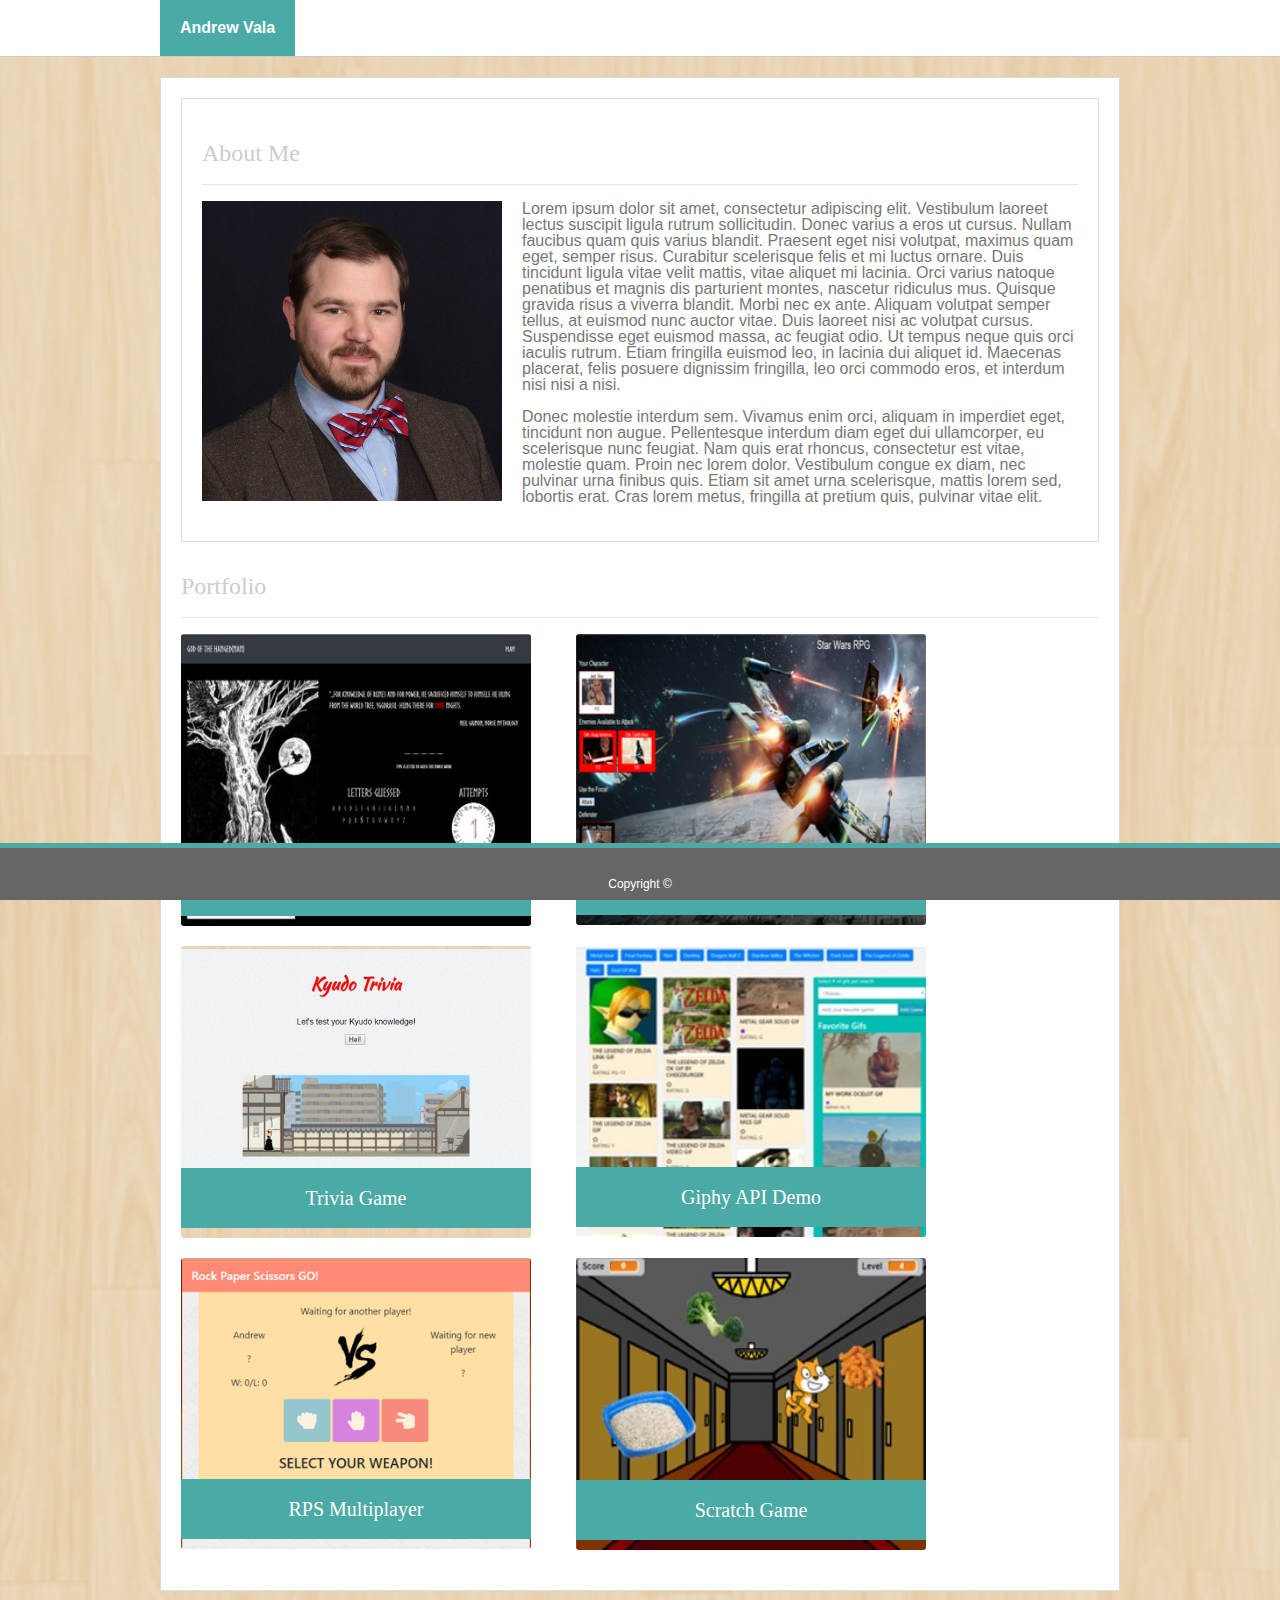
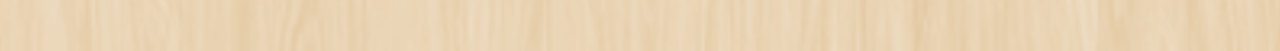
==== portfolio.html @ 3ccd10e4 "initial commit" ====
<!DOCTYPE html>
<html lang="en-us">

<head>
      <!-- Required meta tags -->
      <meta charset="utf-8" />
      <meta name="viewport" content="width=device-width, initial-scale=1, shrink-to-fit=no">
      <title>Portfolio</title>
      <link rel="shortcut icon" href="assets/images/favicon.ico" type="image/x-icon">
      <link rel="stylesheet" href="https://maxcdn.bootstrapcdn.com/bootstrap/4.0.0/css/bootstrap.min.css">
      <link rel="stylesheet" href="assets/css/style.css">
</head>

<body class="bg">
      <div class="horizontalcontainer">
            <div class="navcontainer">
                  <div class="page-header">
                        <nav class="navbar navbar-expand-sm navbar-light bg-white">
                              <span class="navbar-brand mb-0 h1">Andrew Vala</span>
                              <!-- Navigation links-->
                        </nav>
                  </div>
            </div>
      </div>
      <!-- End Navigation links -->
      <div class "main-page d-flex flex-column bg">
            <div class="container">
                  <div class "main-page d-flex flex-column bg">
                        <div class="container">
                              <div class="row">
                                    <div class="col-md-3">
                                          <h1>About Me</h1>
                                    </div>
                                    <div class="col-md-9">
                                    </div>
                              </div>
                              <hr>
                              <div class="row">
                                    <div class="col-md-12">
                                          <img class="imgArticle img-fluid" src="assets/images/profilepic.jpg" alt="Profile picture of Andrew Vala" height="300" width="300"
                                                ;>
                                          <p>Lorem ipsum dolor sit amet, consectetur adipiscing elit. Vestibulum laoreet lectus
                                                suscipit ligula rutrum sollicitudin. Donec varius a eros ut cursus. Nullam
                                                faucibus quam quis varius blandit. Praesent eget nisi volutpat, maximus quam
                                                eget, semper risus. Curabitur scelerisque felis et mi luctus ornare. Duis
                                                tincidunt ligula vitae velit mattis, vitae aliquet mi lacinia. Orci varius
                                                natoque penatibus et magnis dis parturient montes, nascetur ridiculus mus.
                                                Quisque gravida risus a viverra blandit. Morbi nec ex ante. Aliquam volutpat
                                                semper tellus, at euismod nunc auctor vitae. Duis laoreet nisi ac volutpat
                                                cursus. Suspendisse eget euismod massa, ac feugiat odio. Ut tempus neque
                                                quis orci iaculis rutrum. Etiam fringilla euismod leo, in lacinia dui aliquet
                                                id. Maecenas placerat, felis posuere dignissim fringilla, leo orci commodo
                                                eros, et interdum nisi nisi a nisi.</p>
                                          <p>Donec molestie interdum sem. Vivamus enim orci, aliquam in imperdiet eget, tincidunt
                                                non augue. Pellentesque interdum diam eget dui ullamcorper, eu scelerisque
                                                nunc feugiat. Nam quis erat rhoncus, consectetur est vitae, molestie quam.
                                                Proin nec lorem dolor. Vestibulum congue ex diam, nec pulvinar urna finibus
                                                quis. Etiam sit amet urna scelerisque, mattis lorem sed, lobortis erat. Cras
                                                lorem metus, fringilla at pretium quis, pulvinar vitae elit.</p>
                                    </div>
                              </div>
                        </div>
                  </div>
                  <div class="row">
                        <div class="col-md-3">
                              <h1>Portfolio</h1>
                        </div>
                        <div class="col-md-9">
                        </div>
                  </div>
                  <hr>
                  <!--  First Row -->
                  <div class="row">
                        <div class="col-md-5">
                              <a class="portfolioimagelink" href="https://awvala.github.io/Word-Guess-Game/" target=”_blank”>
                                    <div class="card text-white">
                                          <img class="card-img" src="assets/images/godofthehangedman.jpg" alt="Image link to a Norse themed hangman game">
                                          <div class="card-img-overlay">
                                                <a class="cardbanner" href="https://awvala.github.io/Word-Guess-Game/" target=”_blank”>God of the Hanged(man)</a>
                                          </div>
                                    </div>
                              </a>
                        </div>
                        <div class="col-md-5">
                              <a class="portfolioimagelink" href="https://awvala.github.io/unit-4-game/" target=”_blank”>
                                    <div class="card text-white">
                                          <img class="card-img" src="assets/images/StarWarsRPG.png" alt="Image link to Subtle Patterns site">
                                          <div class="card-img-overlay">
                                                <a class="cardbanner" href="https://awvala.github.io/unit-4-game/" target=”_blank”>Star Wars RPG</a>
                                          </div>
                                    </div>
                              </a>
                        </div>
                        <div class="col-md-2">
                        </div>
                  </div>
                  <!--  Second Row  -->
                  <div class="row">
                        <div class="col-md-5">
                              <a class="portfolioimagelink" href="https://awvala.github.io/TriviaGame/" target=”_blank”>
                                    <div class="card text-white">
                                          <img class="card-img" src="assets/images/KyudoTrivia.jpg" alt="Image link to a Kyudo Trivia Game">
                                          <div class="card-img-overlay">
                                                <a class="cardbanner" href="https://awvala.github.io/TriviaGame/" target=”_blank”>Trivia Game</a>
                                          </div>
                                    </div>
                              </a>
                        </div>
                        <div class="col-md-5">
                              <a class="portfolioimagelink" href="https://awvala.github.io/giftastic/" target=”_blank”>
                                    <div class="card text-white">
                                          <img class="card-img" src="assets/images/giftastic.jpg" alt="Image link to Giphy API demo">
                                          <div class="card-img-overlay">
                                                <a class="cardbanner" href="https://awvala.github.io/giftastic/" target=”_blank”>Giphy API Demo</a>
                                          </div>
                                    </div>
                              </a>
                        </div>
                        <div class="col-md-2">
                        </div>
                  </div>
                  <!--  Third Row  -->
                  <div class="row">
                        <div class="col-md-5">
                              <a class="portfolioimagelink" href="https://awvala.github.io/RPS-Multiplayer/" target=”_blank”>
                                    <div class="card text-white">
                                          <img class="card-img" src="assets/images/RPS.png" alt="Image link to the Cat Scratcher game">
                                          <div class="card-img-overlay">
                                                <a class="cardbanner" href="https://awvala.github.io/RPS-Multiplayer/" target=”_blank”>RPS Multiplayer</a>
                                          </div>
                                    </div>
                              </a>
                        </div>
                        <div class="col-md-5">
                              <a class="portfolioimagelink" href="https://scratch.mit.edu/projects/215070705/" target=”_blank”>
                                    <div class="card text-white">
                                          <img class="card-img" src="assets/images/catscratcher.jpg" alt="Image link to the Cat Scratcher game">
                                          <div class="card-img-overlay">
                                                <a class="cardbanner" href="https://scratch.mit.edu/projects/215070705/" target=”_blank”>Scratch Game</a>
                                          </div>
                                    </div>
                              </a>
                        </div>
                        <div class="col-md-2">
                        </div>
                  </div>
            </div>
      </div>
      <footer class="footer">
            <div class="footercontainer">
                  Copyright &copy;
            </div>
      </footer>
      <!-- Optional JavaScript -->
      <!-- jQuery first, then Popper.js, then Bootstrap JS -->
      <script src="https://code.jquery.com/jquery-3.3.1.slim.min.js"></script>
      <script src="https://cdnjs.cloudflare.com/ajax/libs/popper.js/1.14.3/umd/popper.min.js"></script>
      <script src="https://stackpath.bootstrapcdn.com/bootstrap/4.1.1/js/bootstrap.min.js"></script>
</body>

</html>
---- assets/css/style.css ----
body, html {
    min-height: 100%; 
    font-family: 'Arial', 'Helvetica Neue', Helvetica, sans-serif;
    line-height: 1;
    position: relative;
    color: #777777;
}

body{
    margin-bottom: 60px;
}

h1, h2, h3, h4, h5, h6{
    font-family: 'Georgia', Times, Times New Roman, serif !important;
}

.main-page{
    min-height: calc(100vh - 79px);
}

h1{
    color: #cccccc;  
    font-size: 24px;
    vertical-align: auto;
    margin: 20px 0px 0px 0px;
}

.bg { 
    /* The image used */
    background-image: url("../images/retina_wood.png");

    /* Center and scale the image nicely */
    background-position: center;
    background-repeat: no-repeat;
    background-size: cover;
}

.horizontalcontainer{
    width:100%;
    background-color: white;
    border-bottom-color: #ccc;
    border-bottom-style: solid;
    border-bottom-width: thin;
    margin-bottom: 20px;
}
.navcontainer{
    max-width: 960px;
    background-color: white;
    padding: 0px;
    margin-left: auto;
    margin-right: auto;
}

.container{
    background-color: white;
    max-width: 960px;
    clear: both;
    max-width: 960px;
    margin: 0px auto 10px auto;
    border-color: #dddddd;
    border-style: solid;
    border-width: thin;
    padding: 20px;
}

/***** Navigation styling *****/
.navbar{
    padding: 0px; 
    max-width: 960px;
}

.navbar-light .navbar-brand{
    background-color: #4aaaa5;
    color: white;
    font-weight: bold;
    padding: 20px;
    margin-right: 0px;
    font-size: 16px;
}

.navbar-light .navbar-brand:focus, .navbar-light .navbar-brand:hover {
    color: white;
}

.navbar-nav {
    margin: 0px;
    padding: 0px;
    color: #4aaaa5;
}

.navbar-light .navbar-nav .nav-link{ 
    padding-left: 20px;
    padding-right: 20px;
}

.navbar-nav .active>.nav-link, .navbar-light .navbar-nav .nav-link.active, .navbar-light .navbar-nav .nav-link.show, .navbar-light .navbar-nav .show>.nav-link{
    padding-left: 20px;
    padding-right: 20px;
}

.nav-item a{
    display: block;
    color: #4aaaa5;
    padding: 20px;
    text-decoration: none;
    text-align: center;
}

.navbar-nav a.active{
    background-color: #4aaaa5!important;
    color: white!important;
}

.navbar-nav a:hover:not(.active) {
    background-color: grey;
    color: white!important;
}

.navbar-nav li.active > a {
	background-color: #4aaaa5!important;
	color:white!important;
}

/***** End Navigation styling *****/

.imgArticle {
    float: left;
    padding: 0px;
    margin: 0px 20px 20px 0px;
}

/***** footer styling *****/

.footer {
    min-width: 100%;
    position: fixed;
    bottom: 0;
    font-size: 12px;
    color: white;
    background-color: #666666;
    border-top-color: #4aaaa5;
    border-top-style: solid;
    border-top-width: thick; 
    margin-top: 20px;
    padding-top: 30px;
    padding-bottom: 10px;
    z-index: 9999;
}

.footercontainer {
    text-align: center;
    max-width: 960px;
    margin-left: auto;
    margin-right: auto;
}

/***** End footer styling ****/

/**** Input Styling *****/

input[type=text]{
    border-color: #dddddd;
    border-style: solid;
    border-width: thin;
    margin: 10px auto 20px auto;
}

input[type=email]{
    border-color: #dddddd;
    border-style: solid;
    border-width: thin;
    margin: 10px auto 20px auto;
}

textarea{
    border-color: #dddddd;
    border-style: solid;
    border-width: thin;
    margin: 10px auto 20px auto;
}

.btn-primary{
    background-color: #4aaaa5;
    color: white;
    border: none;
    width: 115px;
    height: 40px;
    font-size: 16px;
}

/**** End input stylilng *****/

/***** Minicontainer for the portfolio images and banners *****/

.portfoliocontainer{
    /*display: inline-block;*/
    position: relative;
    /*margin: 10px 20px 10px 0px;*/
    margin: 10px 0px 10px 20px!important;

}

/***** Color text banner at the bottom of the image link *****/

.card {
    max-width: 350px;
    margin-bottom: 20px;
    border: 0px;
}

.portfolioimagelink{
    z-index: 100;
}

.cardbanner{
    position: absolute;
    bottom: 10px;
    font-family: 'Georgia', Times, Times New Roman, serif;
    background-color: #4aaaa5;
    color: white;
    text-align: center;
    font-size: 20px;
    padding: 20px;
    margin-left: -20px;
    width: 100%;
    text-decoration-line: none;

    /* IE, Opera, Mozilla supports */
    text-decoration: none;
    z-index: 200;
}

.card a:hover {
    color: white!important;
    text-decoration-line: none!important;
    /* IE, Opera, Mozilla supports */
    text-decoration: none!important;
}

/*****  End Portfolio styling *****/
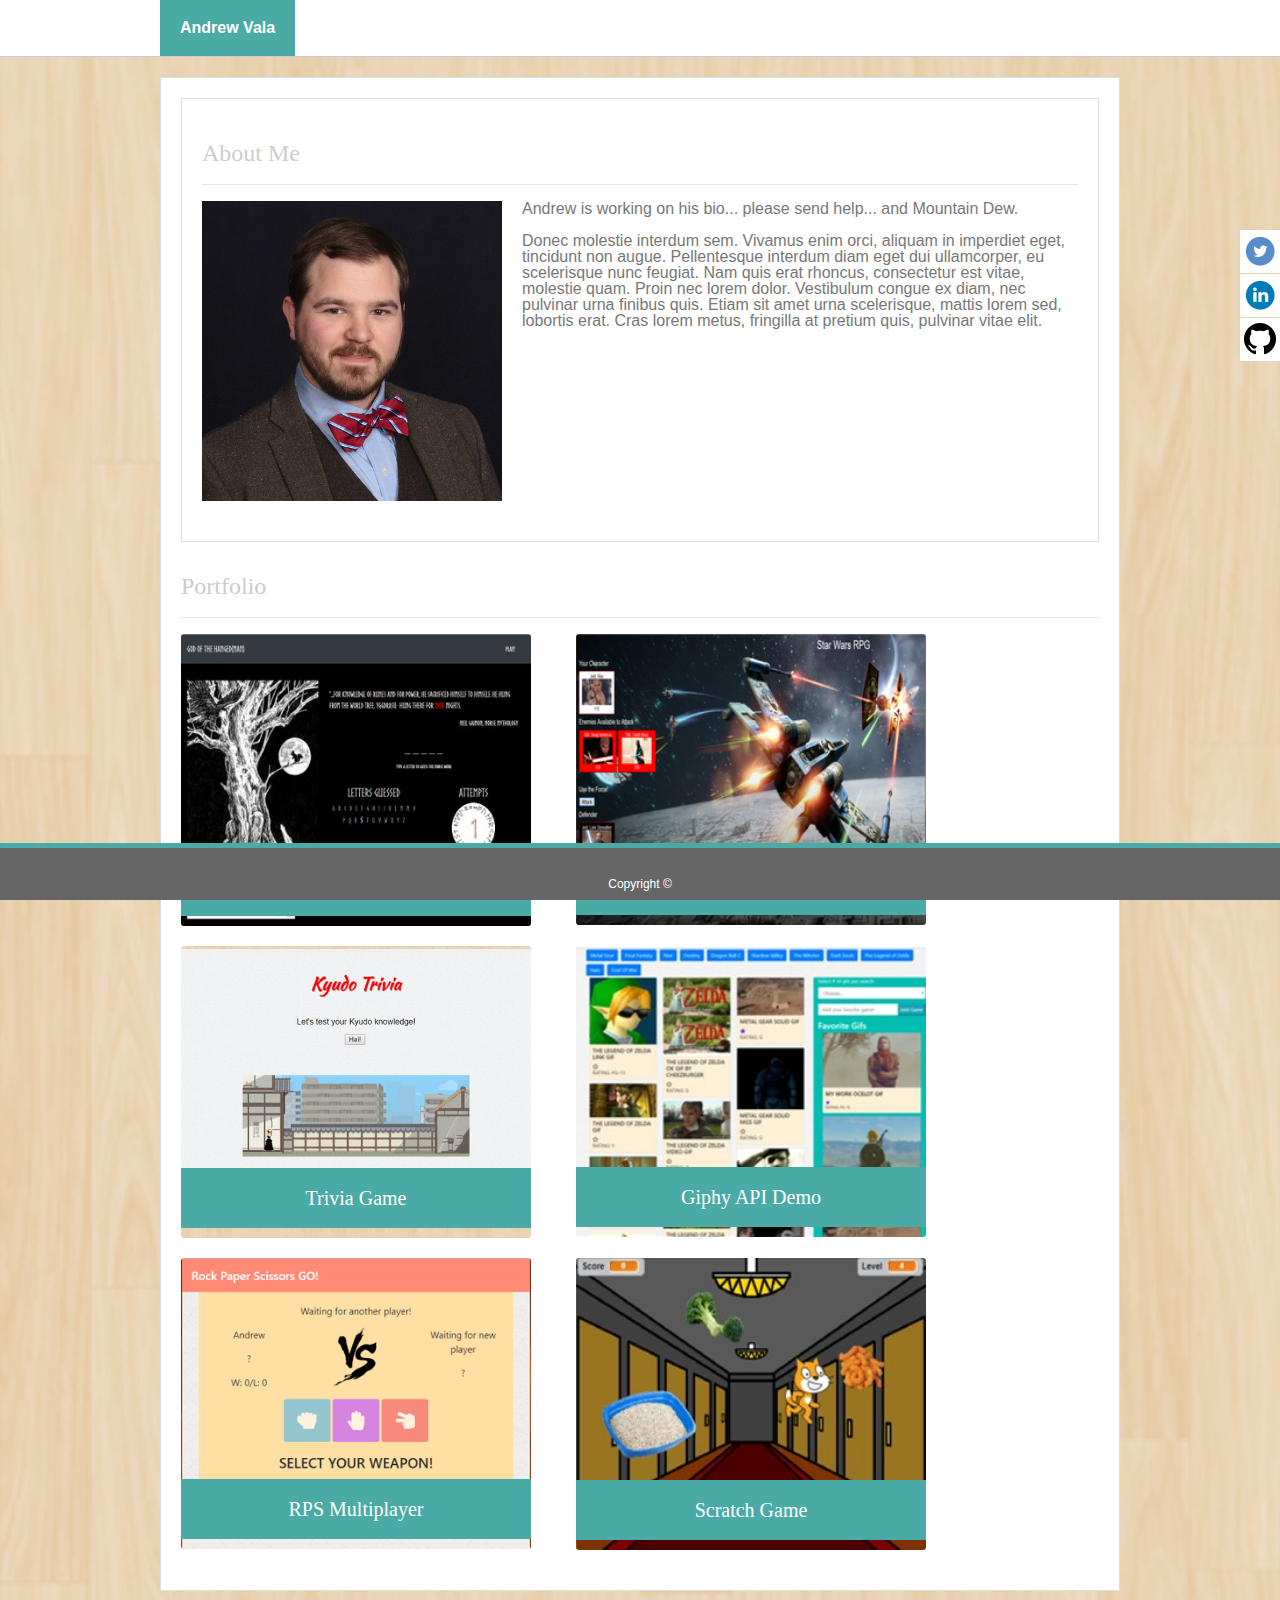
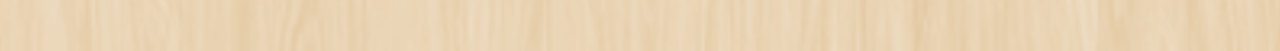
==== commit b594d895: "Added social side bar" ====
--- a/portfolio.html
+++ b/portfolio.html
@@ -22,6 +22,22 @@
                   </div>
             </div>
       </div>
+      <div class="sticky-container">
+            <ul class="sticky">
+                <li>
+                    <img src="assets/images/twittercircle.png" width="32" height="32">
+                    <p><a href="https://twitter.com/AndrewVala?lang=en" target="_blank">Follow Me on<br>Twitter</a></p>
+                </li>
+                <li>
+                    <img src="assets/images/linkedinlogo.png" width="32" height="32">
+                    <p><a href="https://www.linkedin.com/in/andrew-vala-4441a45a/" target="_blank">Follow Me on<br>LinkedIn</a></p>
+                </li>
+                <li>
+                    <img src="assets/images/githubicon.png" width="32" height="32">
+                    <p><a href="https://github.com/awvala" target="_blank">Follow Me on<br>GitHub</a></p>
+                </li>
+            </ul>
+        </div>
       <!-- End Navigation links -->
       <div class "main-page d-flex flex-column bg">
             <div class="container">
@@ -37,20 +53,10 @@
                               <hr>
                               <div class="row">
                                     <div class="col-md-12">
-                                          <img class="imgArticle img-fluid" src="assets/images/profilepic.jpg" alt="Profile picture of Andrew Vala" height="300" width="300"
-                                                ;>
-                                          <p>Lorem ipsum dolor sit amet, consectetur adipiscing elit. Vestibulum laoreet lectus
-                                                suscipit ligula rutrum sollicitudin. Donec varius a eros ut cursus. Nullam
-                                                faucibus quam quis varius blandit. Praesent eget nisi volutpat, maximus quam
-                                                eget, semper risus. Curabitur scelerisque felis et mi luctus ornare. Duis
-                                                tincidunt ligula vitae velit mattis, vitae aliquet mi lacinia. Orci varius
-                                                natoque penatibus et magnis dis parturient montes, nascetur ridiculus mus.
-                                                Quisque gravida risus a viverra blandit. Morbi nec ex ante. Aliquam volutpat
-                                                semper tellus, at euismod nunc auctor vitae. Duis laoreet nisi ac volutpat
-                                                cursus. Suspendisse eget euismod massa, ac feugiat odio. Ut tempus neque
-                                                quis orci iaculis rutrum. Etiam fringilla euismod leo, in lacinia dui aliquet
-                                                id. Maecenas placerat, felis posuere dignissim fringilla, leo orci commodo
-                                                eros, et interdum nisi nisi a nisi.</p>
+                                          <img class="imgArticle img-fluid" src="assets/images/profilepic.jpg" alt="Profile picture of Andrew Vala" height="300" width="300";>
+                                          <p>Andrew is working on his bio... please send help... and Mountain Dew.
+
+                                          </p>
                                           <p>Donec molestie interdum sem. Vivamus enim orci, aliquam in imperdiet eget, tincidunt
                                                 non augue. Pellentesque interdum diam eget dui ullamcorper, eu scelerisque
                                                 nunc feugiat. Nam quis erat rhoncus, consectetur est vitae, molestie quam.
--- a/assets/css/style.css
+++ b/assets/css/style.css
@@ -17,6 +17,52 @@
 .main-page{
     min-height: calc(100vh - 79px);
 }
+
+/* Sticky side bar CSS */
+.sticky-container{
+    padding:0px;
+    margin:0px;
+    position:fixed;
+    right:-130px;
+    top:230px;
+    width:210px;
+    z-index: 1100;
+}
+.sticky li{
+    list-style-type:none;
+    background-color:#fff;
+    color:#efefef;
+    height:43px;
+    padding:0px;
+    margin:0px 0px 1px 0px;
+    -webkit-transition:all 0.25s ease-in-out;
+    -moz-transition:all 0.25s ease-in-out;
+    -o-transition:all 0.25s ease-in-out;
+    transition:all 0.25s ease-in-out;
+    cursor:pointer;
+}
+.sticky li:hover{
+    margin-left:-115px;
+}
+.sticky li img{
+    float:left;
+    margin:5px 4px;
+    margin-right:5px;
+}
+.sticky li p{
+    padding-top:5px;
+    margin:0px;
+    line-height:16px;
+    font-size:11px;
+}
+.sticky li p a{
+    text-decoration:none;
+    color:#2C3539;
+}
+.sticky li p a:hover{
+    text-decoration:underline;
+}
+/* End Sticky CSS */
 
 h1{
     color: #cccccc;  
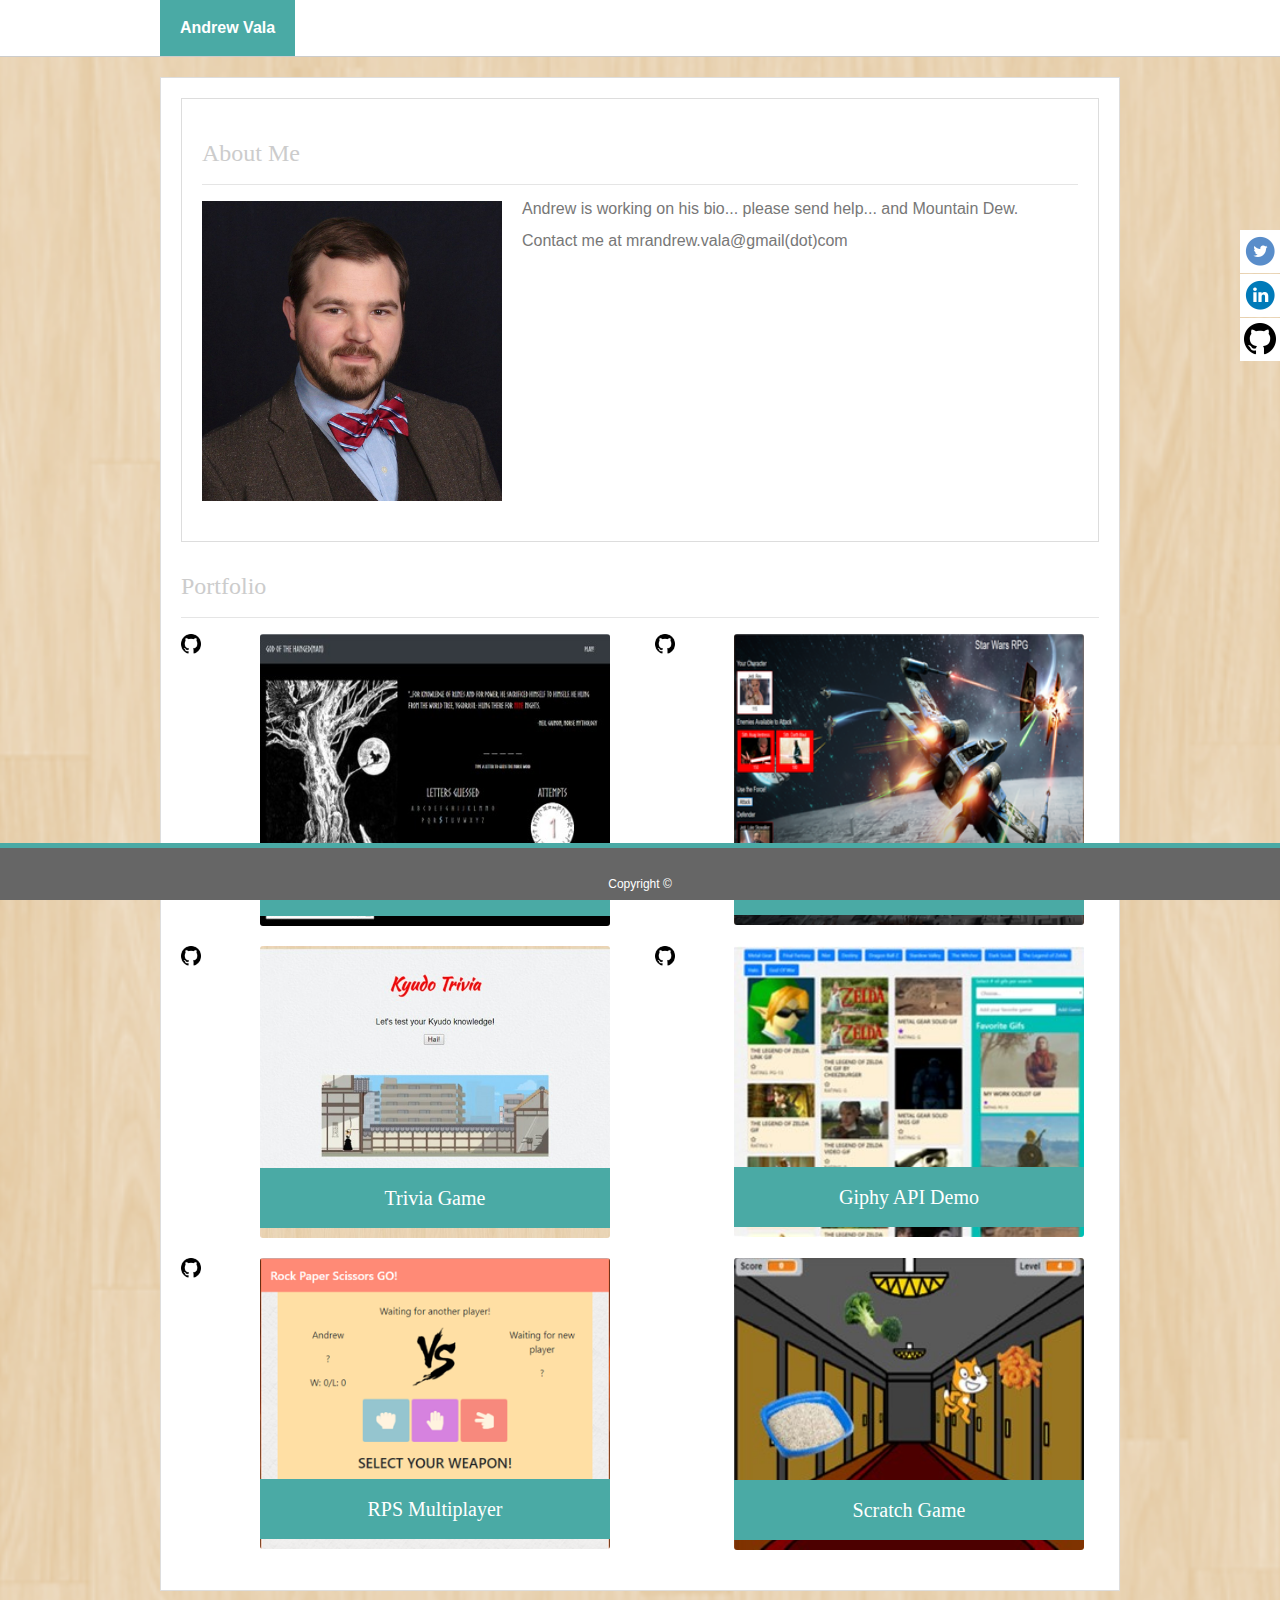
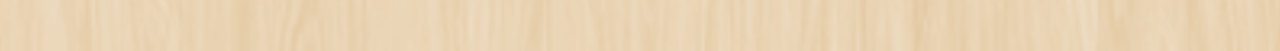
==== commit d8e4f294: "MVP" ====
--- a/portfolio.html
+++ b/portfolio.html
@@ -57,12 +57,7 @@
                                           <p>Andrew is working on his bio... please send help... and Mountain Dew.
 
                                           </p>
-                                          <p>Donec molestie interdum sem. Vivamus enim orci, aliquam in imperdiet eget, tincidunt
-                                                non augue. Pellentesque interdum diam eget dui ullamcorper, eu scelerisque
-                                                nunc feugiat. Nam quis erat rhoncus, consectetur est vitae, molestie quam.
-                                                Proin nec lorem dolor. Vestibulum congue ex diam, nec pulvinar urna finibus
-                                                quis. Etiam sit amet urna scelerisque, mattis lorem sed, lobortis erat. Cras
-                                                lorem metus, fringilla at pretium quis, pulvinar vitae elit.</p>
+                                          <p>Contact me at mrandrew.vala@gmail(dot)com</p>
                                     </div>
                               </div>
                         </div>
@@ -77,6 +72,9 @@
                   <hr>
                   <!--  First Row -->
                   <div class="row">
+                        <div class="col-sm-1 ghrepo">
+                              <a href="https://github.com/awvala/Word-Guess-Game" target=”_blank”><img class="ghImg" src="assets/images/githubicon.png" title= "Word Guess Game GitHub Repo" alt="Link to the projct GitHub repo"></a>
+                        </div>
                         <div class="col-md-5">
                               <a class="portfolioimagelink" href="https://awvala.github.io/Word-Guess-Game/" target=”_blank”>
                                     <div class="card text-white">
@@ -86,22 +84,26 @@
                                           </div>
                                     </div>
                               </a>
-                        </div>
+                        </div>   
+                        <div class="col-sm-1 ghrepo">
+                              <a href="https://github.com/awvala/unit-4-game" target=”_blank”><img class="ghImg" src="assets/images/githubicon.png" title= "Star Wars RPG GitHub Repo" alt="Link to the projct GitHub repo"></a>
+                        </div>                        
                         <div class="col-md-5">
                               <a class="portfolioimagelink" href="https://awvala.github.io/unit-4-game/" target=”_blank”>
                                     <div class="card text-white">
-                                          <img class="card-img" src="assets/images/StarWarsRPG.png" alt="Image link to Subtle Patterns site">
+                                          <img class="card-img" src="assets/images/StarWarsRPG.png" alt="Image link to Star Wars RPG">
                                           <div class="card-img-overlay">
                                                 <a class="cardbanner" href="https://awvala.github.io/unit-4-game/" target=”_blank”>Star Wars RPG</a>
                                           </div>
                                     </div>
                               </a>
                         </div>
-                        <div class="col-md-2">
-                        </div>
                   </div>
                   <!--  Second Row  -->
                   <div class="row">
+                        <div class="col-sm-1 ghrepo">
+                              <a href="https://github.com/awvala/TriviaGame" target=”_blank”><img class="ghImg" src="assets/images/githubicon.png" title= "Trivia Game Repo" alt="Link to the projct GitHub repo"></a>
+                        </div>
                         <div class="col-md-5">
                               <a class="portfolioimagelink" href="https://awvala.github.io/TriviaGame/" target=”_blank”>
                                     <div class="card text-white">
@@ -111,6 +113,9 @@
                                           </div>
                                     </div>
                               </a>
+                        </div>
+                        <div class="col-sm-1 ghrepo">
+                              <a href="https://github.com/awvala/giftastic" target=”_blank”><img class="ghImg" src="assets/images/githubicon.png" title= "Giphy API Repo" alt="Link to the projct GitHub repo"></a>
                         </div>
                         <div class="col-md-5">
                               <a class="portfolioimagelink" href="https://awvala.github.io/giftastic/" target=”_blank”>
@@ -122,11 +127,12 @@
                                     </div>
                               </a>
                         </div>
-                        <div class="col-md-2">
-                        </div>
                   </div>
                   <!--  Third Row  -->
                   <div class="row">
+                        <div class="col-sm-1 ghrepo">
+                              <a href="https://github.com/awvala/RPS-Multiplayer" target=”_blank”><img class="ghImg" src="assets/images/githubicon.png" title= "Rock Paper Scissors Repo" alt="Link to the projct GitHub repo"></a>
+                        </div>
                         <div class="col-md-5">
                               <a class="portfolioimagelink" href="https://awvala.github.io/RPS-Multiplayer/" target=”_blank”>
                                     <div class="card text-white">
@@ -137,6 +143,8 @@
                                     </div>
                               </a>
                         </div>
+                        <div class="col-sm-1 ghrepo">
+                        </div>
                         <div class="col-md-5">
                               <a class="portfolioimagelink" href="https://scratch.mit.edu/projects/215070705/" target=”_blank”>
                                     <div class="card text-white">
@@ -146,8 +154,6 @@
                                           </div>
                                     </div>
                               </a>
-                        </div>
-                        <div class="col-md-2">
                         </div>
                   </div>
             </div>
--- a/assets/css/style.css
+++ b/assets/css/style.css
@@ -283,4 +283,15 @@
     text-decoration: none!important;
 }
 
-/*****  End Portfolio styling *****/+/*****  End Portfolio styling *****/
+
+.ghRepo {
+    background-color: red;
+    text-align: center;
+}
+
+.ghImg {
+    width: 20px;
+    height: 20px;
+    margin-bottom: 10px;
+}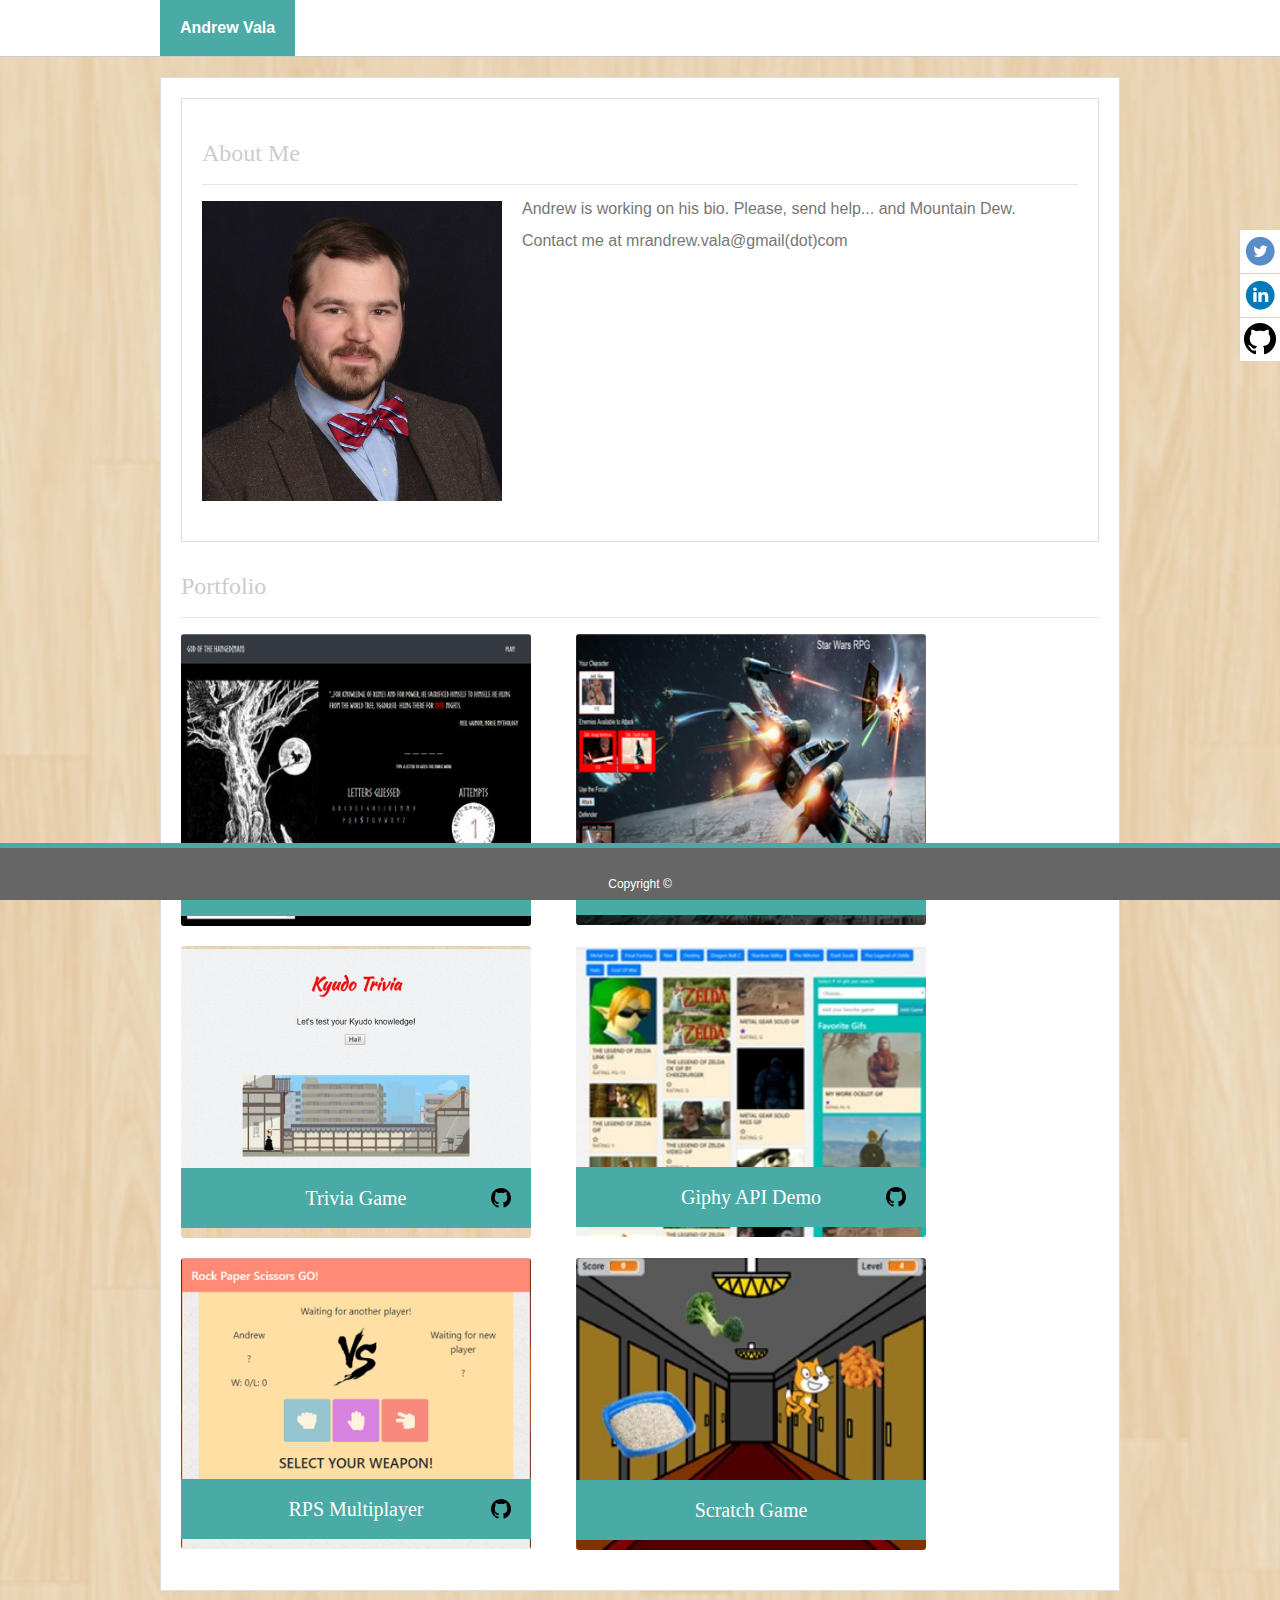
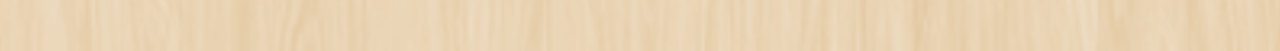
==== commit 318e473a: "MVP upload" ====
--- a/portfolio.html
+++ b/portfolio.html
@@ -30,11 +30,11 @@
                 </li>
                 <li>
                     <img src="assets/images/linkedinlogo.png" width="32" height="32">
-                    <p><a href="https://www.linkedin.com/in/andrew-vala-4441a45a/" target="_blank">Follow Me on<br>LinkedIn</a></p>
+                    <p><a href="https://www.linkedin.com/in/andrew-vala-4441a45a/" target="_blank">Browse my<br>LinkedIn</a></p>
                 </li>
                 <li>
                     <img src="assets/images/githubicon.png" width="32" height="32">
-                    <p><a href="https://github.com/awvala" target="_blank">Follow Me on<br>GitHub</a></p>
+                    <p><a href="https://github.com/awvala" target="_blank">Visit my repos on<br>GitHub</a></p>
                 </li>
             </ul>
         </div>
@@ -54,7 +54,7 @@
                               <div class="row">
                                     <div class="col-md-12">
                                           <img class="imgArticle img-fluid" src="assets/images/profilepic.jpg" alt="Profile picture of Andrew Vala" height="300" width="300";>
-                                          <p>Andrew is working on his bio... please send help... and Mountain Dew.
+                                          <p>Andrew is working on his bio.  Please, send help... and Mountain Dew.
 
                                           </p>
                                           <p>Contact me at mrandrew.vala@gmail(dot)com</p>
@@ -72,50 +72,42 @@
                   <hr>
                   <!--  First Row -->
                   <div class="row">
-                        <div class="col-sm-1 ghrepo">
-                              <a href="https://github.com/awvala/Word-Guess-Game" target=”_blank”><img class="ghImg" src="assets/images/githubicon.png" title= "Word Guess Game GitHub Repo" alt="Link to the projct GitHub repo"></a>
-                        </div>
                         <div class="col-md-5">
                               <a class="portfolioimagelink" href="https://awvala.github.io/Word-Guess-Game/" target=”_blank”>
                                     <div class="card text-white">
                                           <img class="card-img" src="assets/images/godofthehangedman.jpg" alt="Image link to a Norse themed hangman game">
                                           <div class="card-img-overlay">
                                                 <a class="cardbanner" href="https://awvala.github.io/Word-Guess-Game/" target=”_blank”>God of the Hanged(man)</a>
+                                                <a class= "ghabs" href="https://github.com/awvala/Word-Guess-Game" target=”_blank”><img class="ghImg" src="assets/images/githubicon.png" title= "Word Guess Game GitHub Repo" alt="Link to the projct GitHub repo"></a>
                                           </div>
                                     </div>
                               </a>
-                        </div>   
-                        <div class="col-sm-1 ghrepo">
-                              <a href="https://github.com/awvala/unit-4-game" target=”_blank”><img class="ghImg" src="assets/images/githubicon.png" title= "Star Wars RPG GitHub Repo" alt="Link to the projct GitHub repo"></a>
-                        </div>                        
+                        </div>                         
                         <div class="col-md-5">
                               <a class="portfolioimagelink" href="https://awvala.github.io/unit-4-game/" target=”_blank”>
                                     <div class="card text-white">
                                           <img class="card-img" src="assets/images/StarWarsRPG.png" alt="Image link to Star Wars RPG">
                                           <div class="card-img-overlay">
                                                 <a class="cardbanner" href="https://awvala.github.io/unit-4-game/" target=”_blank”>Star Wars RPG</a>
+                                                <a class= "ghabs" href="https://github.com/awvala/unit-4-game" target=”_blank”><img class="ghImg" src="assets/images/githubicon.png" title= "Star Wars RPG GitHub Repo" alt="Link to the projct GitHub repo"></a>
                                           </div>
                                     </div>
                               </a>
                         </div>
+                        <div class="col-md-2"></div>
                   </div>
                   <!--  Second Row  -->
                   <div class="row">
-                        <div class="col-sm-1 ghrepo">
-                              <a href="https://github.com/awvala/TriviaGame" target=”_blank”><img class="ghImg" src="assets/images/githubicon.png" title= "Trivia Game Repo" alt="Link to the projct GitHub repo"></a>
-                        </div>
                         <div class="col-md-5">
                               <a class="portfolioimagelink" href="https://awvala.github.io/TriviaGame/" target=”_blank”>
                                     <div class="card text-white">
                                           <img class="card-img" src="assets/images/KyudoTrivia.jpg" alt="Image link to a Kyudo Trivia Game">
                                           <div class="card-img-overlay">
                                                 <a class="cardbanner" href="https://awvala.github.io/TriviaGame/" target=”_blank”>Trivia Game</a>
+                                                <a class= "ghabs" href="https://github.com/awvala/TriviaGame" target=”_blank”><img class="ghImg" src="assets/images/githubicon.png" title= "Trivia Game Repo" alt="Link to the projct GitHub repo"></a>
                                           </div>
                                     </div>
                               </a>
-                        </div>
-                        <div class="col-sm-1 ghrepo">
-                              <a href="https://github.com/awvala/giftastic" target=”_blank”><img class="ghImg" src="assets/images/githubicon.png" title= "Giphy API Repo" alt="Link to the projct GitHub repo"></a>
                         </div>
                         <div class="col-md-5">
                               <a class="portfolioimagelink" href="https://awvala.github.io/giftastic/" target=”_blank”>
@@ -123,27 +115,25 @@
                                           <img class="card-img" src="assets/images/giftastic.jpg" alt="Image link to Giphy API demo">
                                           <div class="card-img-overlay">
                                                 <a class="cardbanner" href="https://awvala.github.io/giftastic/" target=”_blank”>Giphy API Demo</a>
+                                                <a  class= "ghabs" href="https://github.com/awvala/giftastic" target=”_blank”><img class="ghImg" src="assets/images/githubicon.png" title= "Giphy API Repo" alt="Link to the projct GitHub repo"></a>
                                           </div>
                                     </div>
                               </a>
                         </div>
+                        <div class="col-md-2"></div>
                   </div>
                   <!--  Third Row  -->
                   <div class="row">
-                        <div class="col-sm-1 ghrepo">
-                              <a href="https://github.com/awvala/RPS-Multiplayer" target=”_blank”><img class="ghImg" src="assets/images/githubicon.png" title= "Rock Paper Scissors Repo" alt="Link to the projct GitHub repo"></a>
-                        </div>
                         <div class="col-md-5">
                               <a class="portfolioimagelink" href="https://awvala.github.io/RPS-Multiplayer/" target=”_blank”>
                                     <div class="card text-white">
                                           <img class="card-img" src="assets/images/RPS.png" alt="Image link to the Cat Scratcher game">
                                           <div class="card-img-overlay">
                                                 <a class="cardbanner" href="https://awvala.github.io/RPS-Multiplayer/" target=”_blank”>RPS Multiplayer</a>
+                                                <a class= "ghabs" href="https://github.com/awvala/RPS-Multiplayer" target=”_blank”><img class="ghImg" src="assets/images/githubicon.png" title= "Rock Paper Scissors Repo" alt="Link to the projct GitHub repo"></a>
                                           </div>
                                     </div>
                               </a>
-                        </div>
-                        <div class="col-sm-1 ghrepo">
                         </div>
                         <div class="col-md-5">
                               <a class="portfolioimagelink" href="https://scratch.mit.edu/projects/215070705/" target=”_blank”>
@@ -155,6 +145,7 @@
                                     </div>
                               </a>
                         </div>
+                        <div class="col-md-2"></div>
                   </div>
             </div>
       </div>
--- a/assets/css/style.css
+++ b/assets/css/style.css
@@ -276,6 +276,13 @@
     z-index: 200;
 }
 
+.ghabs {
+    position: absolute;
+    right: 20px;
+    bottom: 20px;
+    z-index: 2000;
+}
+
 .card a:hover {
     color: white!important;
     text-decoration-line: none!important;
